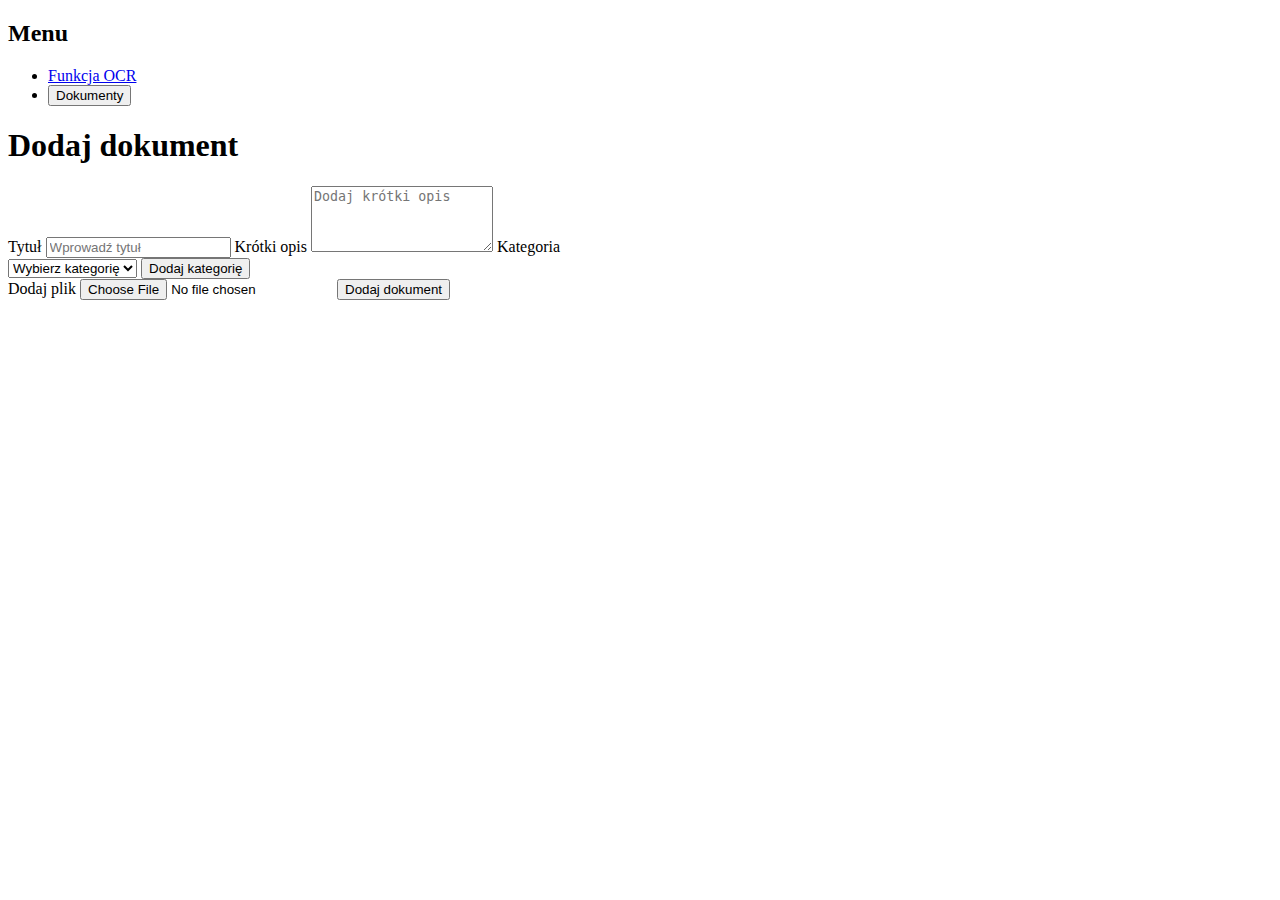
==== noteapp/src/main/resources/templates/index.html @ fc210b6b "minor changes" ====
<!DOCTYPE html>
<html lang="en">
<head>
    <meta charset="UTF-8">
    <meta name="viewport" content="width=device-width, initial-scale=1.0">
    <title>Note App - Home</title>
    <!-- Zmiana ścieżki dla CSS -->
    <link rel="stylesheet" href="css/styles.css">
</head>
<body>
<div class="container">
    <!-- Navbar -->
    <aside class="sidebar">
        <h2>Menu</h2>
        <ul>
            <li><a href="ocr.html">Funkcja OCR</a></li>
            <li class="dropdown">
                <button class="dropdown-btn">Dokumenty</button>
                <ul class="dropdown-content" id="categoryLinks">
                    <!-- Kategorie dodane przez użytkownika pojawią się tutaj -->
                </ul>
            </li>
        </ul>
    </aside>

    <!-- Main content -->
    <main class="main-content">
        <h1>Dodaj dokument</h1>
        <form id="documentForm">
            <label for="title">Tytuł</label>
            <input type="text" id="title" name="title" placeholder="Wprowadź tytuł" required>

            <label for="description">Krótki opis</label>
            <textarea id="description" name="description" placeholder="Dodaj krótki opis" rows="4"></textarea>

            <label for="category">Kategoria</label>
            <div class="category-input">
                <select id="category" name="category">
                    <option value="" disabled selected>Wybierz kategorię</option>
                    <!-- Domyślne kategorie -->
                    <option value="Praca">Praca</option>
                    <option value="Nauka">Nauka</option>
                    <option value="Osobiste">Osobiste</option>
                </select>
                <button type="button" id="addCategory">Dodaj kategorię</button>
            </div>

            <label for="file">Dodaj plik</label>
            <input type="file" id="file" name="file" accept=".pdf,.doc,.docx,.txt" required>

            <button type="submit">Dodaj dokument</button>
        </form>
    </main>
</div>

<!-- Zmiana ścieżki dla JavaScript -->
<script src="js/scripts.js"></script>
</body>
</html>
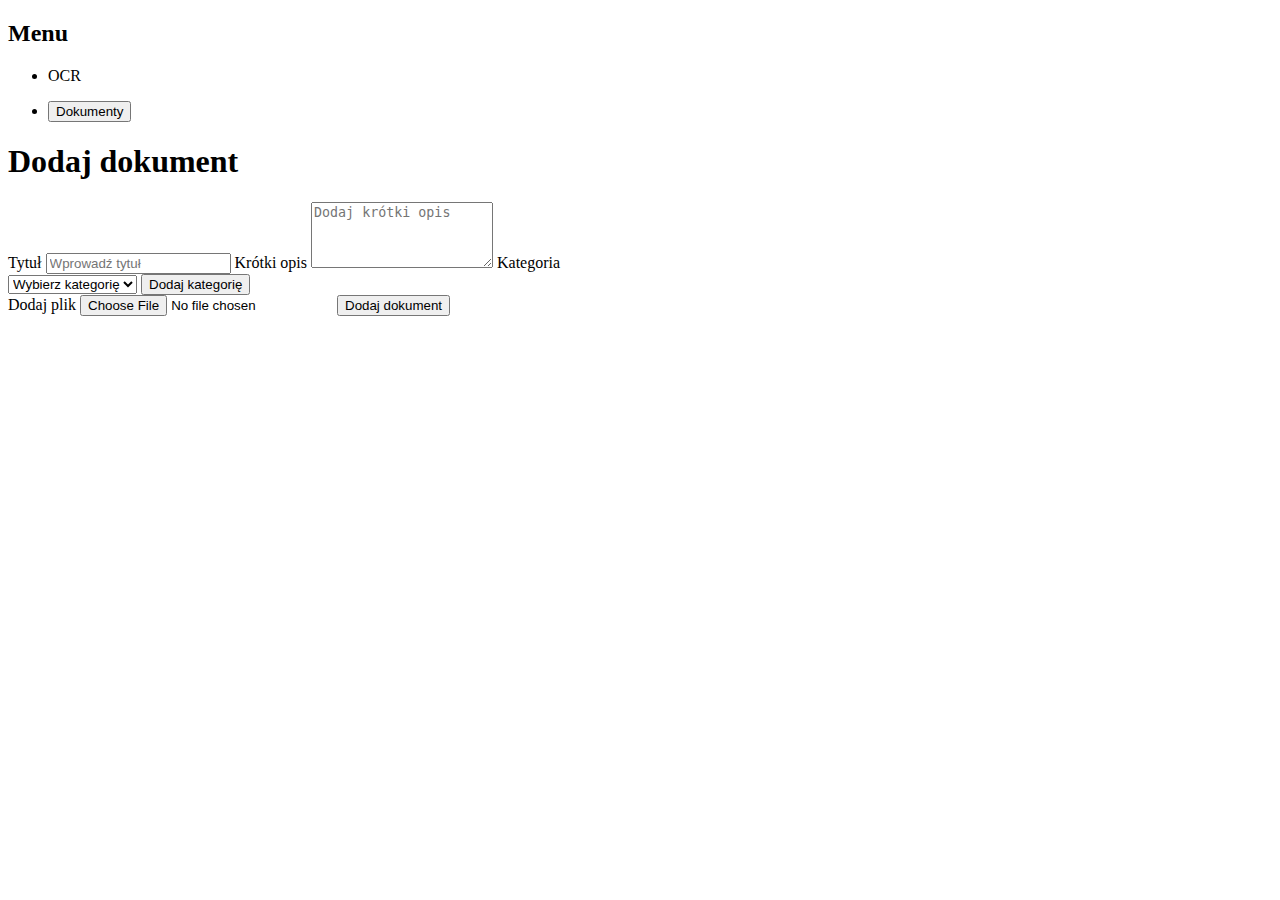
==== commit 09229592: "Add files via upload" ====
--- a/noteapp/src/main/resources/templates/index.html
+++ b/noteapp/src/main/resources/templates/index.html
@@ -3,7 +3,7 @@
 <head>
     <meta charset="UTF-8">
     <meta name="viewport" content="width=device-width, initial-scale=1.0">
-    <title>Note App - Home</title>
+    <title>Menadżer Notatek</title>
     <!-- Zmiana ścieżki dla CSS -->
     <link rel="stylesheet" href="css/styles.css">
 </head>
@@ -13,7 +13,8 @@
     <aside class="sidebar">
         <h2>Menu</h2>
         <ul>
-            <li><a href="ocr.html">Funkcja OCR</a></li>
+            <li><p>OCR<a th:href="@{/ocr.html}"></a>
+            </p></li>
             <li class="dropdown">
                 <button class="dropdown-btn">Dokumenty</button>
                 <ul class="dropdown-content" id="categoryLinks">
@@ -37,10 +38,6 @@
             <div class="category-input">
                 <select id="category" name="category">
                     <option value="" disabled selected>Wybierz kategorię</option>
-                    <!-- Domyślne kategorie -->
-                    <option value="Praca">Praca</option>
-                    <option value="Nauka">Nauka</option>
-                    <option value="Osobiste">Osobiste</option>
                 </select>
                 <button type="button" id="addCategory">Dodaj kategorię</button>
             </div>
@@ -54,6 +51,6 @@
 </div>
 
 <!-- Zmiana ścieżki dla JavaScript -->
-<script src="js/scripts.js"></script>
+<script src="js/script.js"></script>
 </body>
 </html>
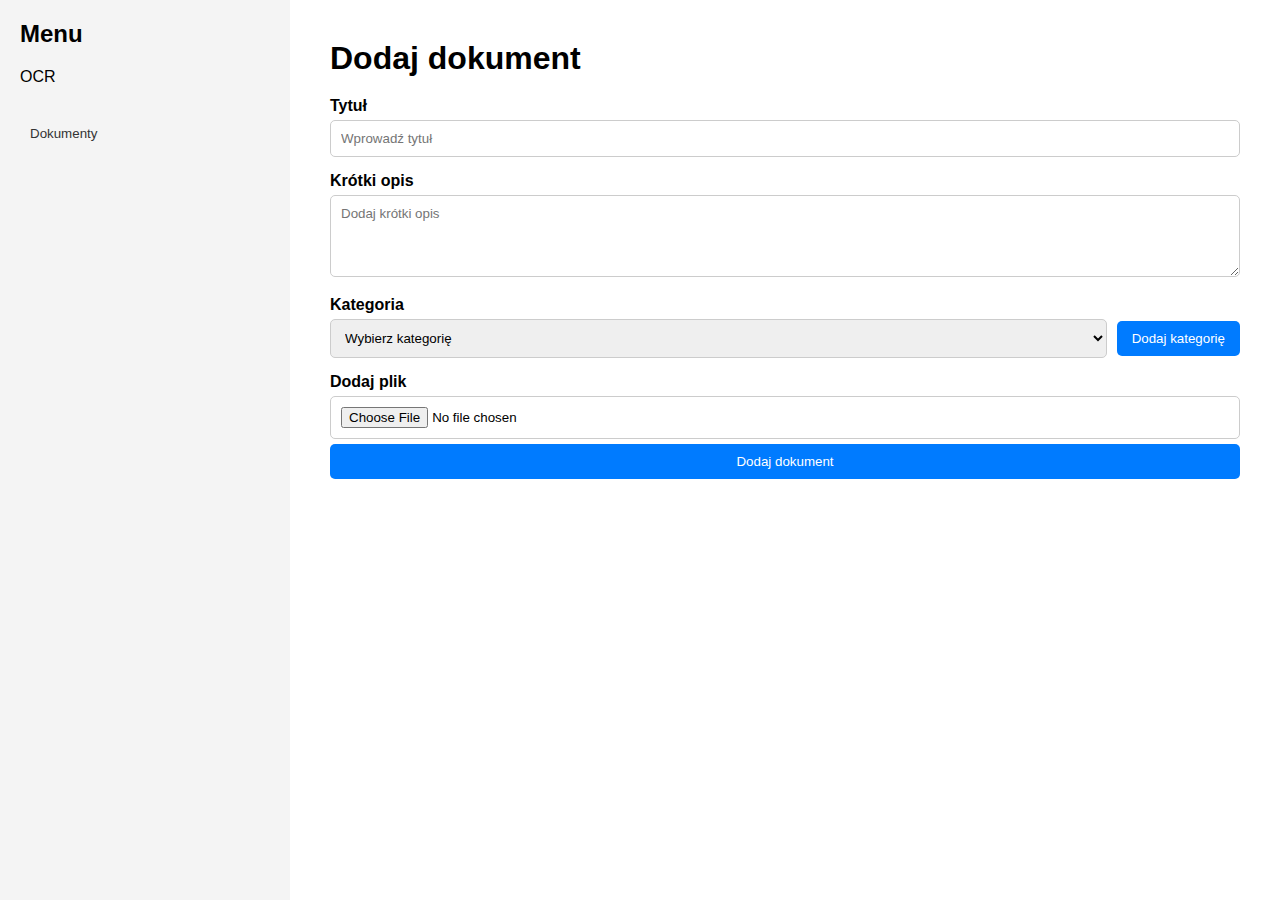
==== commit 62b8da66: "Adding support for going to ocr endpoint" ====
--- a/noteapp/src/main/resources/templates/index.html
+++ b/noteapp/src/main/resources/templates/index.html
@@ -1,56 +1,56 @@
-<!DOCTYPE html>
-<html lang="en">
-<head>
-    <meta charset="UTF-8">
-    <meta name="viewport" content="width=device-width, initial-scale=1.0">
-    <title>Menadżer Notatek</title>
-    <!-- Zmiana ścieżki dla CSS -->
-    <link rel="stylesheet" href="css/styles.css">
-</head>
-<body>
-<div class="container">
-    <!-- Navbar -->
-    <aside class="sidebar">
-        <h2>Menu</h2>
-        <ul>
-            <li><p>OCR<a th:href="@{/ocr.html}"></a>
-            </p></li>
-            <li class="dropdown">
-                <button class="dropdown-btn">Dokumenty</button>
-                <ul class="dropdown-content" id="categoryLinks">
-                    <!-- Kategorie dodane przez użytkownika pojawią się tutaj -->
-                </ul>
-            </li>
-        </ul>
-    </aside>
-
-    <!-- Main content -->
-    <main class="main-content">
-        <h1>Dodaj dokument</h1>
-        <form id="documentForm">
-            <label for="title">Tytuł</label>
-            <input type="text" id="title" name="title" placeholder="Wprowadź tytuł" required>
-
-            <label for="description">Krótki opis</label>
-            <textarea id="description" name="description" placeholder="Dodaj krótki opis" rows="4"></textarea>
-
-            <label for="category">Kategoria</label>
-            <div class="category-input">
-                <select id="category" name="category">
-                    <option value="" disabled selected>Wybierz kategorię</option>
-                </select>
-                <button type="button" id="addCategory">Dodaj kategorię</button>
-            </div>
-
-            <label for="file">Dodaj plik</label>
-            <input type="file" id="file" name="file" accept=".pdf,.doc,.docx,.txt" required>
-
-            <button type="submit">Dodaj dokument</button>
-        </form>
-    </main>
-</div>
-
-<!-- Zmiana ścieżki dla JavaScript -->
-<script src="js/script.js"></script>
-</body>
-</html>
+<!DOCTYPE html>
+<html lang="en">
+<head>
+    <meta charset="UTF-8">
+    <meta name="viewport" content="width=device-width, initial-scale=1.0">
+    <title>Menadżer Notatek</title>
+    <!-- Zmiana ścieżki dla CSS -->
+    <link rel="stylesheet" href="../static/css/styles.css" th:href="@{/css/styles.css}">
+</head>
+<body>
+<div class="container">
+    <!-- Navbar -->
+    <aside class="sidebar">
+        <h2>Menu</h2>
+        <ul>
+            <li><p>OCR<a href="./ocr.html" th:href="@{ocr}"></a>
+            </p></li>
+            <li class="dropdown">
+                <button class="dropdown-btn">Dokumenty</button>
+                <ul class="dropdown-content" id="categoryLinks">
+                    <!-- Kategorie dodane przez użytkownika pojawią się tutaj -->
+                </ul>
+            </li>
+        </ul>
+    </aside>
+
+    <!-- Main content -->
+    <main class="main-content">
+        <h1>Dodaj dokument</h1>
+        <form id="documentForm">
+            <label for="title">Tytuł</label>
+            <input type="text" id="title" name="title" placeholder="Wprowadź tytuł" required>
+
+            <label for="description">Krótki opis</label>
+            <textarea id="description" name="description" placeholder="Dodaj krótki opis" rows="4"></textarea>
+
+            <label for="category">Kategoria</label>
+            <div class="category-input">
+                <select id="category" name="category">
+                    <option value="" disabled selected>Wybierz kategorię</option>
+                </select>
+                <button type="button" id="addCategory">Dodaj kategorię</button>
+            </div>
+
+            <label for="file">Dodaj plik</label>
+            <input type="file" id="file" name="file" accept=".pdf,.doc,.docx,.txt" required>
+
+            <button type="submit">Dodaj dokument</button>
+        </form>
+    </main>
+</div>
+
+<!-- Zmiana ścieżki dla JavaScript -->
+<script src="../static/js/script.js" th:src="@{/js/script.js}" ></script>
+</body>
+</html>
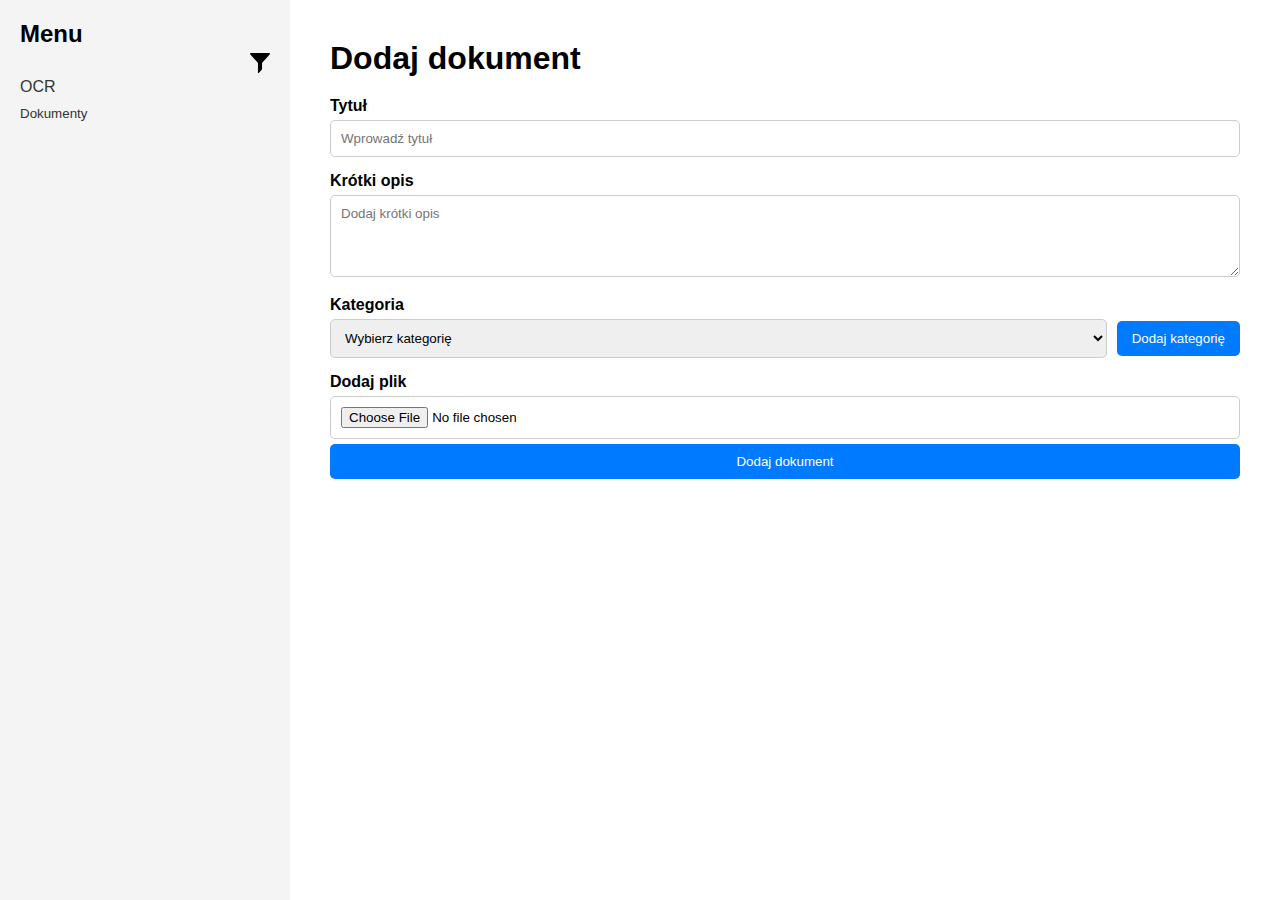
==== commit bd1e578b: "Adding support for filtering documents by category (filtering by one category works just fine, but f" ====
--- a/noteapp/src/main/resources/templates/index.html
+++ b/noteapp/src/main/resources/templates/index.html
@@ -12,9 +12,12 @@
     <!-- Navbar -->
     <aside class="sidebar">
         <h2>Menu</h2>
+        <img id="filterIcon" src="../static/icons/filter-icon.svg" th:src="@{/icons/filter-icon.svg}" alt="filter icon">
+        <div id="filterDropdownMenu" class="dropdown-filter hidden">
+            <ul id="filterDropdownList"></ul>
+        </div>
         <ul>
-            <li><p>OCR<a href="./ocr.html" th:href="@{ocr}"></a>
-            </p></li>
+            <li><a href="./ocr.html" th:href="@{ocr}">OCR</a></li>
             <li class="dropdown">
                 <button class="dropdown-btn">Dokumenty</button>
                 <ul class="dropdown-content" id="categoryLinks">
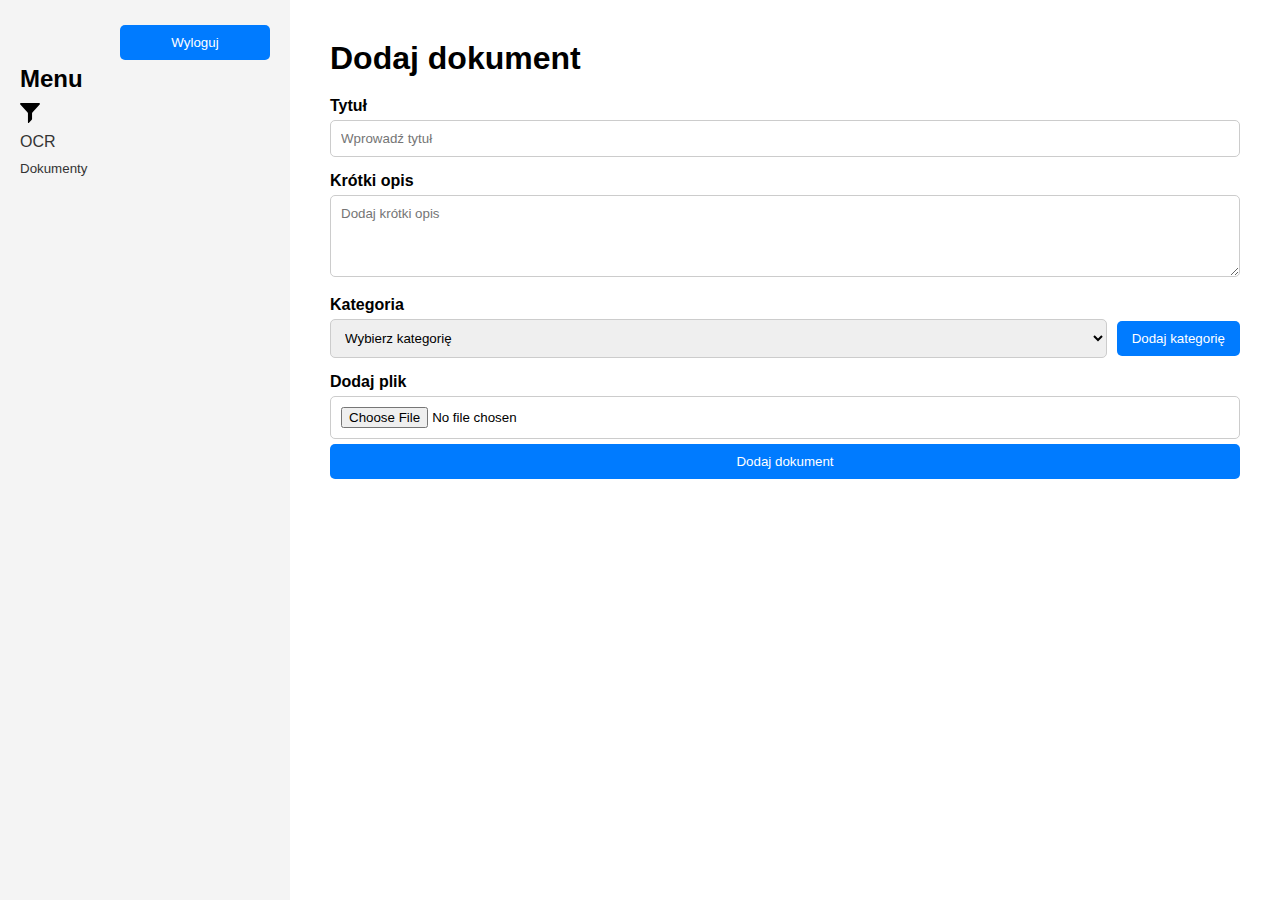
==== commit e416fb90: "Adding login and register features" ====
--- a/noteapp/src/main/resources/templates/index.html
+++ b/noteapp/src/main/resources/templates/index.html
@@ -11,6 +11,9 @@
 <div class="container">
     <!-- Navbar -->
     <aside class="sidebar">
+        <form class="logout-form" action="/logout" method="POST">
+            <button class="logout-btn" type="submit">Wyloguj</button>
+        </form>
         <h2>Menu</h2>
         <img id="filterIcon" src="../static/icons/filter-icon.svg" th:src="@{/icons/filter-icon.svg}" alt="filter icon">
         <div id="filterDropdownMenu" class="dropdown-filter hidden">
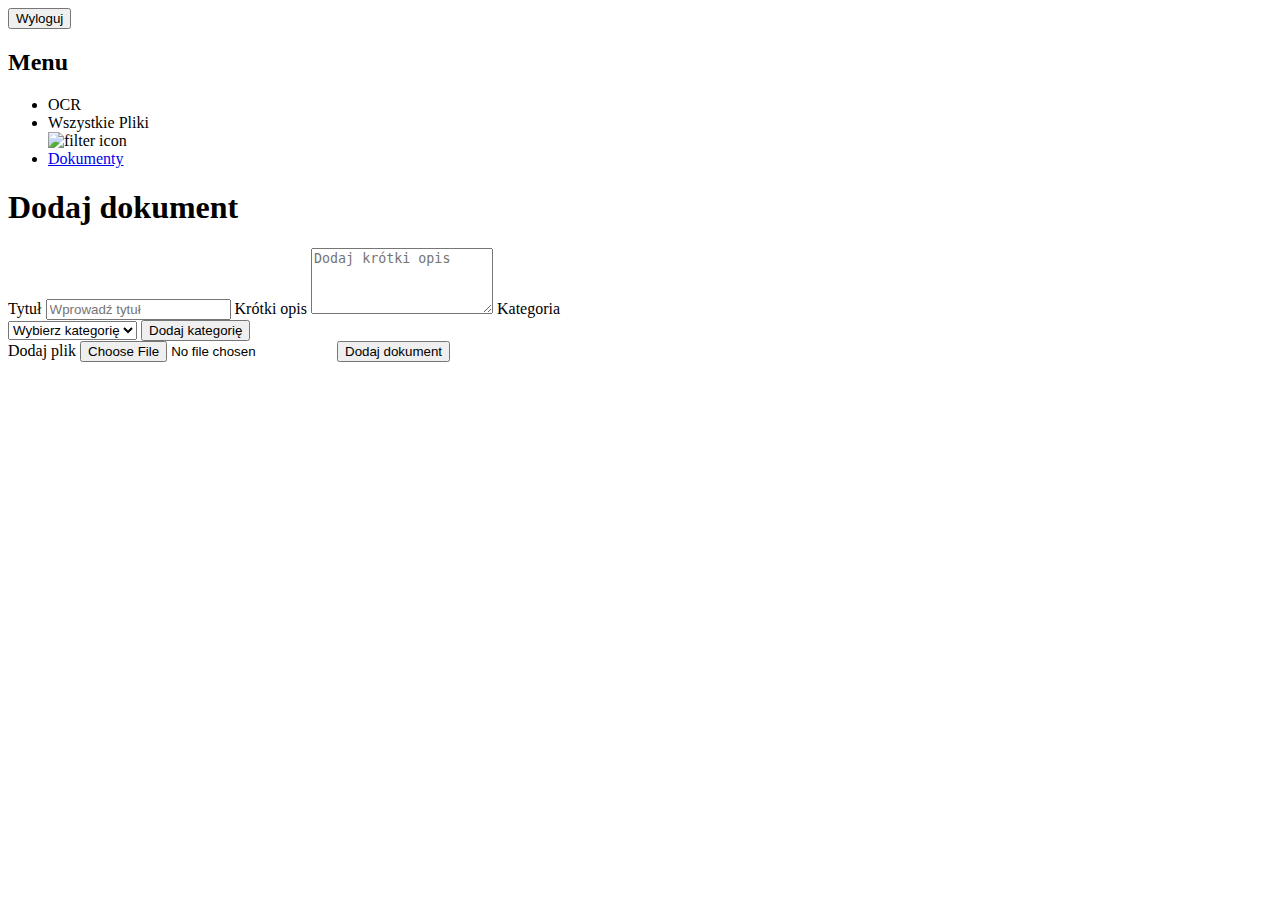
==== commit c8ab7d37: "Działa ale za jaką cene" ====
--- a/noteapp/src/main/resources/templates/index.html
+++ b/noteapp/src/main/resources/templates/index.html
@@ -1,39 +1,43 @@
 <!DOCTYPE html>
-<html lang="en">
+<html lang="en" xmlns:th="http://www.thymeleaf.org">
 <head>
     <meta charset="UTF-8">
     <meta name="viewport" content="width=device-width, initial-scale=1.0">
     <title>Menadżer Notatek</title>
-    <!-- Zmiana ścieżki dla CSS -->
-    <link rel="stylesheet" href="../static/css/styles.css" th:href="@{/css/styles.css}">
+    <link rel="stylesheet" th:href="@{/css/styles.css}">
 </head>
 <body>
 <div class="container">
-    <!-- Navbar -->
     <aside class="sidebar">
         <form class="logout-form" action="/logout" method="POST">
             <button class="logout-btn" type="submit">Wyloguj</button>
         </form>
+
         <h2>Menu</h2>
-        <img id="filterIcon" src="../static/icons/filter-icon.svg" th:src="@{/icons/filter-icon.svg}" alt="filter icon">
-        <div id="filterDropdownMenu" class="dropdown-filter hidden">
-            <ul id="filterDropdownList"></ul>
-        </div>
-        <ul>
-            <li><a href="./ocr.html" th:href="@{ocr}">OCR</a></li>
-            <li class="dropdown">
-                <button class="dropdown-btn">Dokumenty</button>
-                <ul class="dropdown-content" id="categoryLinks">
-                    <!-- Kategorie dodane przez użytkownika pojawią się tutaj -->
-                </ul>
-            </li>
-        </ul>
+
+        <nav class="navbar">
+            <ul class="navbar-nav">
+                <li class="nav-item"><a class="nav-link" th:href="@{ocr}">OCR</a></li>
+                <li class="nav-item"><a class="nav-link" th:href="@{AllFiles}">Wszystkie Pliki</a></li>
+                <img id="filterIcon" th:src="@{/icons/filter-icon.svg}" alt="filter icon">
+                <div id="filterDropdownMenu" class="dropdown-filter hidden">
+                    <ul id="filterDropdownList"></ul>
+                </div>
+                <li class="nav-item dropdown">
+                    <a class="nav-link dropdown-toggle" href="#" id="navbarDropdown" role="button" data-bs-toggle="dropdown" aria-expanded="false">
+                        Dokumenty
+                    </a>
+                    <ul class="dropdown-menu" id="categoryLinks" aria-labelledby="navbarDropdown">
+                    </ul>
+                </li>
+            </ul>
+        </nav>
+
     </aside>
 
-    <!-- Main content -->
     <main class="main-content">
         <h1>Dodaj dokument</h1>
-        <form id="documentForm">
+        <form id="documentForm" th:action="@{/upload}" method="post" enctype="multipart/form-data">
             <label for="title">Tytuł</label>
             <input type="text" id="title" name="title" placeholder="Wprowadź tytuł" required>
 
@@ -44,6 +48,7 @@
             <div class="category-input">
                 <select id="category" name="category">
                     <option value="" disabled selected>Wybierz kategorię</option>
+                    <option th:each="category : ${categories}" th:value="${category.id}" th:text="${category.name}"></option>
                 </select>
                 <button type="button" id="addCategory">Dodaj kategorię</button>
             </div>
@@ -53,10 +58,11 @@
 
             <button type="submit">Dodaj dokument</button>
         </form>
+
+
     </main>
 </div>
 
-<!-- Zmiana ścieżki dla JavaScript -->
-<script src="../static/js/script.js" th:src="@{/js/script.js}" ></script>
+<script th:src="@{/js/script.js}"></script>
 </body>
-</html>
+</html>